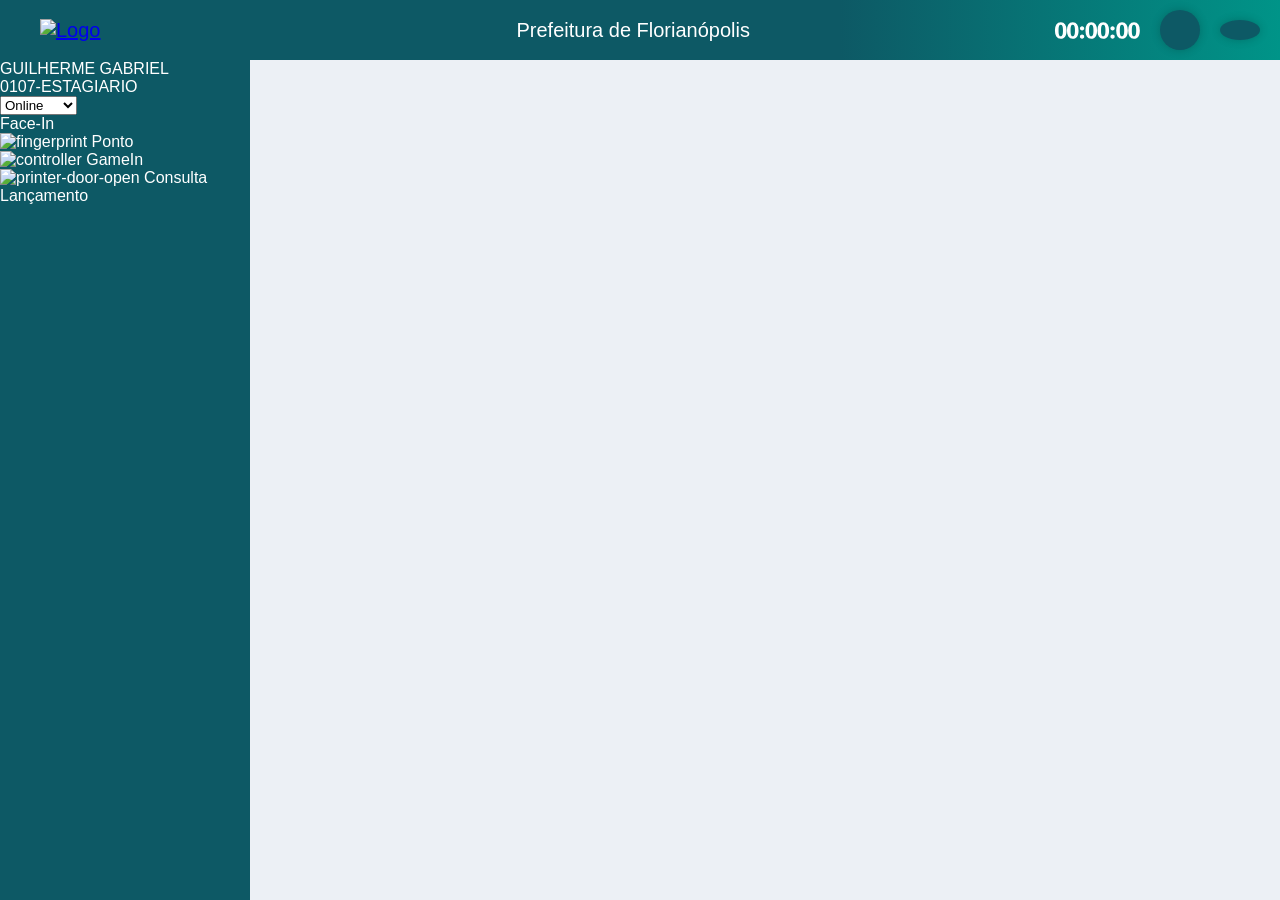
==== index.html @ dd5e00fa "Add initial HTML structure for the project" ====
<!doctype html>
<html lang="pt-br">

<head>
  <meta charset="UTF-8" />
  <meta name="viewport" content="width=device-width, initial-scale=1.0" />
  <link rel="icon" type="image/x-icon" href="https://risoluto.4effect.com.br/faviconLogo.png" />
  <link rel="stylesheet" href="https://cdnjs.cloudflare.com/ajax/libs/font-awesome/7.0.1/css/all.min.css" />
  <link href="https://fonts.googleapis.com/css2?family=Montserrat:wght@400;700&display=swap" rel="stylesheet" />
  <link rel="stylesheet" href="css/main.css" />
  <link rel="stylesheet" href="css/header.css" />
  <link rel="stylesheet" href="css/sidebar.css" />
  <link rel="stylesheet" href="css/content.css" />

  <title>Risoluto</title>
</head>

<body>
  <div class="layout">
    <div class="main-header">
      <div class="menu">
          <i class="fa-solid fa-bars" id="menuToggle"></i>
        <div class="logo-container">
          <a href="#"><img src="https://risoluto.4effect.com.br/content/6431367a41f82eb26218bc7eacbb597b.png"
              width="200px;" alt="Logo" />
          </a>
        </div>
      </div>
      <div class="empresa-container">
        <span>Prefeitura de Florianópolis</span>
      </div>
      <div class="header-user-container">
        <span class="clock">00:00:00</span>
        <img width="40" height="40" src="https://img.icons8.com/ios-filled/50/ffffff/fingerprint.png" alt="fingerprint"
          class="fingerprint" />

        <i class="user fa fa-user"></i>
      </div>
    </div>

    <div class="sidebar">
      <div class="sidebar-menu">
        <div class="user-info">
          <i class="user2 fa fa-user" id="borderColor"></i>
          <div class="name-job-title">
            <span>GUILHERME GABRIEL</span>
            <p>0107-ESTAGIARIO</p>
          </div>
        </div>

        <div class="user-status">
          <select name="status" id="Status">
            <option value="Online">Online</option>
            <option value="Ausente">Ausente</option>
            <option value="Ocupado">Ocupado</option>
          </select>
        </div>

        <div class="face-in">
          <i class="fa-brands fa-facebook-f"></i>
          <span>Face-In</span>
        </div>
        <div class="ponto">
          <img class="sidebar-fingerprint" width="30" height="30"
            src="https://img.icons8.com/ios-filled/50/0c424e/fingerprint.png" alt="fingerprint" />
          <span>Ponto</span>
        </div>
        <div class="game-in">
          <img width="30" height="30" src="https://img.icons8.com/sf-black-filled/64/0d5965/controller.png"
            alt="controller" />
          <span>GameIn</span>
        </div>
        <div class="consulta-lancamento">
          <img width="30" height="30" src="https://img.icons8.com/ios/50/0d5965/printer-door-open.png"
            alt="printer-door-open" />
          <span>Consulta Lançamento</span>
        </div>
      </div>
    </div>

    <main class="content"></main>

  </div>
  <script src="js/script.js"></script>
</body>


</html>
---- css/main.css ----
* {
  margin: 0;
  padding: 0;
  box-sizing: border-box;
}

body {
  font-family: "Segoe UI", Tahoma, Geneva, Verdana, sans-serif;
  background-color: #ecf0f5;
}

.layout {
  display: grid;
  grid-template-areas: "header header" "sidebar content";
  grid-template-columns: 250px 1fr;
  grid-template-rows: 60px 1fr;
  height: 100vh;
}
---- css/header.css ----
.main-header {
  display: flex;
  align-items: center;
  height: 60px;
  background-color: #0d5965;
  justify-content: space-between;
  font-size: 20px;
  grid-area: header;
}

.menu,
.empresa-container,
.header-user-container {
  display: flex;
  color: #fff;
  align-items: center;
  justify-content: center;
  height: 100%;
  width: 100%;
}

.menu {
  padding-left: 20px;
  gap: 20px;
  justify-content: flex-start;
}


.header-user-container {
  background: linear-gradient(90deg, #0d5965, #009488);
  justify-content: flex-end;
  padding: 0 20px;
  gap: 20px;
}

.clock {
    font-family: Digital-7 Mono !important;
    font-size: 1.5rem;
    font-weight: 100;
    -webkit-text-stroke: 1.45px;
}

.fingerprint, .user {
    display: flex;
    background-color: #0d5965;
    color: #fff;
    padding: 10px 20px;
    align-items: center;
    justify-content: center;
    border-radius: 50%;
    box-shadow: 0 0 10px rgba(0, 0, 0, 0.2);
  }
---- css/sidebar.css ----
.sidebar {
    width: 250px;
    background-color: #0d5965;
    color: #fff;
    display: flex;
    flex-direction: column;
    align-items: center;
    height: 100%;
    grid-area: sidebar;
}
---- css/content.css ----
.contente {
    grid-area: content;
}
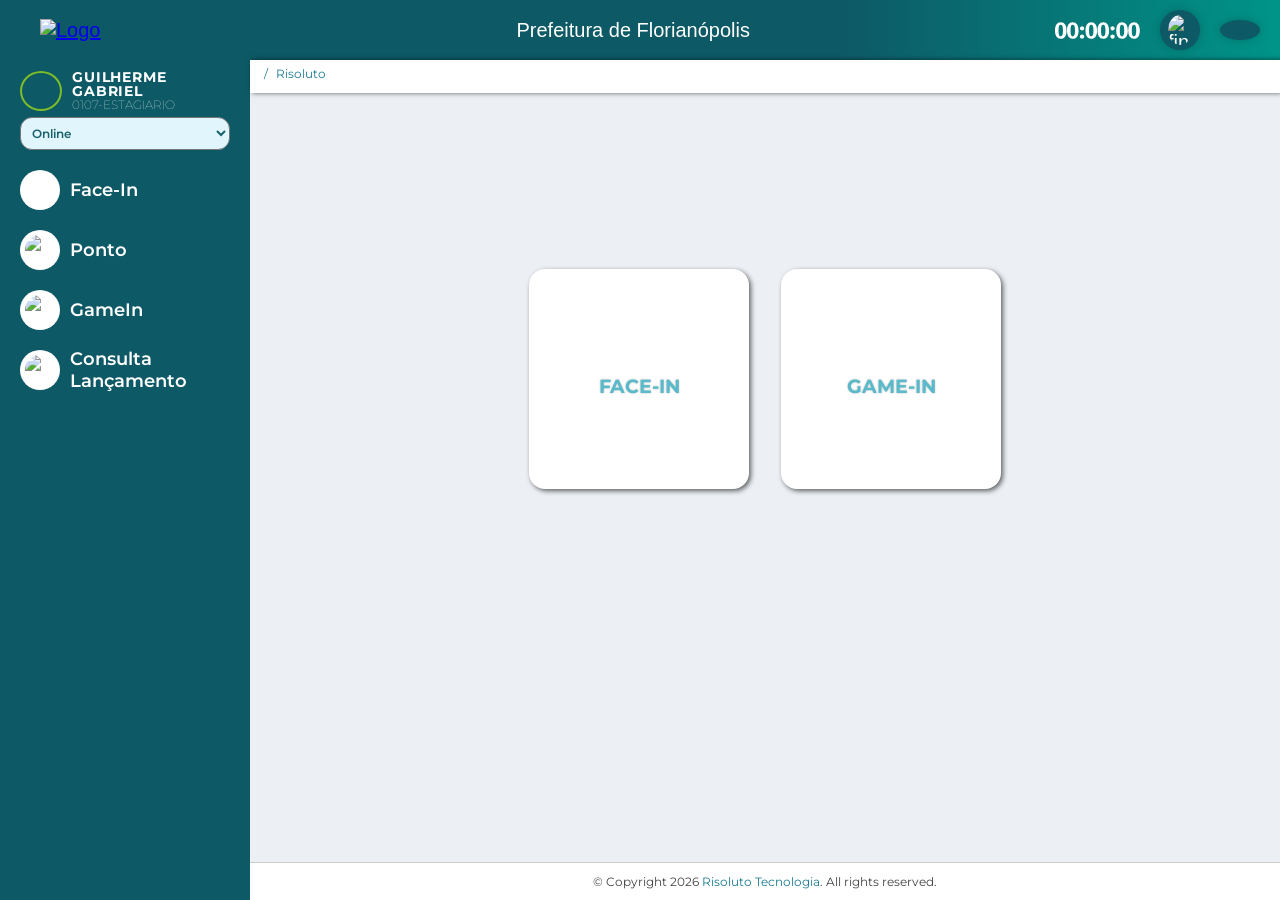
==== commit 8ac76662: "Add content header and footer to index.html" ====
--- a/index.html
+++ b/index.html
@@ -19,7 +19,7 @@
   <div class="layout">
     <div class="main-header">
       <div class="menu">
-          <i class="fa-solid fa-bars" id="menuToggle"></i>
+        <i class="fa-solid fa-bars" id="menuToggle"></i>
         <div class="logo-container">
           <a href="#"><img src="https://risoluto.4effect.com.br/content/6431367a41f82eb26218bc7eacbb597b.png"
               width="200px;" alt="Logo" />
@@ -78,7 +78,39 @@
       </div>
     </div>
 
-    <main class="content"></main>
+    <main class="content">
+
+      <div class="content-header">
+        <a href="#"><i class="fa-solid fa-house"></i></a>
+        <span> / </span>
+        <span>Risoluto</span>
+      </div>
+
+      <div class="content-main">
+
+        <div class="fg-wrapper">
+          <div class="FaceIn">
+            <i class="fa-brands fa-facebook-f">
+            </i>
+            <span>FACE-IN</span>
+          </div>
+        </div>
+
+        <div class="fg-wrapper">
+          <div class="GameIn">
+            <i class="fa-solid fa-gamepad"></i>
+            </i>
+            <span>GAME-IN</span>
+          </div>
+        </div>
+
+      </div>
+
+      <footer class="content-footer">
+        <span>© Copyright 2026 <a href="#">Risoluto Tecnologia</a>. All rights reserved.</span>
+      </footer>
+
+    </main>
 
   </div>
   <script src="js/script.js"></script>
--- a/css/main.css
+++ b/css/main.css
@@ -1,18 +1,20 @@
-* {
-  margin: 0;
-  padding: 0;
-  box-sizing: border-box;
-}
-
-body {
-  font-family: "Segoe UI", Tahoma, Geneva, Verdana, sans-serif;
-  background-color: #ecf0f5;
-}
-
-.layout {
-  display: grid;
-  grid-template-areas: "header header" "sidebar content";
-  grid-template-columns: 250px 1fr;
-  grid-template-rows: 60px 1fr;
-  height: 100vh;
-}
+* {
+  margin: 0;
+  padding: 0;
+  box-sizing: border-box;
+  user-select: none;
+
+}
+
+body {
+  font-family: "Segoe UI", Tahoma, Geneva, Verdana, sans-serif;
+  background-color: #ecf0f5;
+}
+
+.layout {
+  display: grid;
+  grid-template-areas: "header header" "sidebar content";
+  grid-template-columns: 250px 1fr;
+  grid-template-rows: 60px 1fr;
+  height: 100vh;
+}
--- a/css/header.css
+++ b/css/header.css
@@ -1,53 +1,60 @@
-.main-header {
-  display: flex;
-  align-items: center;
-  height: 60px;
-  background-color: #0d5965;
-  justify-content: space-between;
-  font-size: 20px;
-  grid-area: header;
-}
-
-.menu,
-.empresa-container,
-.header-user-container {
-  display: flex;
-  color: #fff;
-  align-items: center;
-  justify-content: center;
-  height: 100%;
-  width: 100%;
-}
-
-.menu {
-  padding-left: 20px;
-  gap: 20px;
-  justify-content: flex-start;
-}
-
-
-.header-user-container {
-  background: linear-gradient(90deg, #0d5965, #009488);
-  justify-content: flex-end;
-  padding: 0 20px;
-  gap: 20px;
-}
-
-.clock {
-    font-family: Digital-7 Mono !important;
-    font-size: 1.5rem;
-    font-weight: 100;
-    -webkit-text-stroke: 1.45px;
-}
-
-.fingerprint, .user {
-    display: flex;
-    background-color: #0d5965;
-    color: #fff;
-    padding: 10px 20px;
-    align-items: center;
-    justify-content: center;
-    border-radius: 50%;
-    box-shadow: 0 0 10px rgba(0, 0, 0, 0.2);
-  }
-
+.main-header {
+  display: flex;
+  align-items: center;
+  height: 60px;
+  background-color: #0d5965;
+  justify-content: space-between;
+  font-size: 20px;
+  grid-area: header;
+}
+
+.menu,
+.empresa-container,
+.header-user-container {
+  display: flex;
+  color: #fff;
+  align-items: center;
+  justify-content: center;
+  height: 100%;
+  width: 100%;
+}
+
+.menu {
+  padding-left: 20px;
+  gap: 20px;
+  justify-content: flex-start;
+}
+
+
+.header-user-container {
+  background: linear-gradient(90deg, #0d5965, #009488);
+  justify-content: flex-end;
+  padding: 0 20px;
+  gap: 20px;
+}
+
+.clock {
+    font-family: Digital-7 Mono !important;
+    font-size: 1.5rem;
+    font-weight: 100;
+    -webkit-text-stroke: 1.45px;
+}
+
+.fingerprint {
+  padding: 5px 8px;
+}
+
+.user {
+  padding: 10px 20px;
+}
+
+.fingerprint, .user {
+    display: flex;
+    background-color: #0d5965;
+    color: #fff;
+    align-items: center;
+    justify-content: center;
+    border-radius: 50%;
+    box-shadow: 0 0 10px rgba(0, 0, 0, 0.2);
+  }
+
--- a/css/sidebar.css
+++ b/css/sidebar.css
@@ -1,10 +1,107 @@
-.sidebar {
-    width: 250px;
-    background-color: #0d5965;
-    color: #fff;
-    display: flex;
-    flex-direction: column;
-    align-items: center;
-    height: 100%;
-    grid-area: sidebar;
-}
+.sidebar {
+  width: 250px;
+  background-color: #0d5965;
+  color: #fff;
+  display: flex;
+  flex-direction: column;
+  align-items: center;
+  height: 100%;
+  grid-area: sidebar;
+}
+
+.sidebar-menu {
+  display: flex;
+  flex-direction: column;
+  padding: 10px 20px;
+}
+
+.user-info {
+  display: inline-flex;
+  align-items: center;
+  gap: 10px;
+  width: 100%;
+  line-height: 13px;
+  margin-bottom: 6px;
+}
+
+.user-info i {
+  border-radius: 50%;
+  border: 2px solid #7cbd28;
+  height: 40px;
+  width: 45px;
+  display: flex;
+  align-items: center;
+  justify-content: center;
+}
+
+.user-info span {
+  flex-wrap: wrap;
+
+  font-family: Montserrat, sans-serif;
+  font-size: 14px;
+  font-weight: bold;
+  letter-spacing: 0.8px;
+}
+
+.user-info p {
+  font-size: 12px;
+  font-weight: 100;
+  font-family: Montserrat, sans-serif;
+}
+
+.user-status {
+  color: #fff;
+  cursor: pointer;
+  margin-bottom: 10px;
+}
+
+.user-status select {
+  background-color: #e1f5fc !important;
+  color: #19626d !important;
+  border-radius: 12px;
+  padding: 7px;
+  font-size: 12px;
+  font-family: Montserrat, sans-serif;
+  font-weight: 600;
+  width: 100%;
+  outline: none;
+}
+
+.face-in,
+.ponto,
+.game-in,
+.consulta-lancamento {
+  display: inline-flex;
+  align-items: center;
+  gap: 10px;
+  font-size: 18px;
+  font-family: Montserrat, sans-serif;
+  font-weight: 600;
+}
+
+.face-in i {
+  color: #0d5965;
+  background-color: #fff;
+  width: 40px;
+  height: 40px;
+  border-radius: 50%;
+  display: flex;
+  align-items: center;
+  justify-content: center;
+  margin: 10px 0;
+}
+
+.ponto img,
+.game-in img,
+.consulta-lancamento img {
+  width: 40px;
+  height: 40px;
+  display: flex;
+  align-items: center;
+  justify-content: center;
+  margin: 10px 0;
+  background-color: #fff;
+  width: fit-content;
+  border-radius: 50%;
+  padding: 5px;
+}
--- a/css/content.css
+++ b/css/content.css
@@ -1,3 +1,101 @@
-.contente {
-    grid-area: content;
-}
+.content {
+    grid-area: content;
+    display: flex;
+    flex-direction: column;
+    font-family: Montserrat, sans-serif;
+    transition: transform .3s;
+}
+
+.content-main {
+  display: flex;
+  gap: 1rem;
+  padding: 1rem;
+  height: 100%;
+  justify-content: center;
+  gap: 2rem;
+}
+
+.content-header {
+  display: flex;
+  gap: 0.5rem;
+  background-color: #fff;
+  padding: 6px;
+  box-shadow: 2px 0 5px rgba(0, 0, 0, 0.6);
+  height: 35px;
+  align-items: flex-start;
+}
+
+.content-header a {
+  font-size: 10px;
+  text-decoration: none;
+  color: #1b7a90;
+}
+
+.content-header span {
+  font-size: 12.2px;
+}
+
+.content-header a,
+.content-header span {
+  color: #1b7a90;
+}
+
+.fg-wrapper {
+  display: flex;
+  flex-direction: column;
+  background-color: #fff;
+  box-shadow: 2px 2px 5px rgba(0, 0, 0, 0.6);
+  color: #58baca;
+  width: 220px;
+  height: 220px;
+  margin-top: 10rem;
+  border-radius: 16px;
+}
+
+.FaceIn,
+.GameIn {
+  display: flex;
+  flex-direction: column;
+  align-items: center;
+  justify-content: center;
+  gap: 0.9rem;
+  height: 100%;
+  cursor: pointer;
+}
+
+.FaceIn i,
+.GameIn i {
+  font-size: 7.8rem;
+  color: #008794;
+}
+
+.FaceIn span,
+.GameIn span {
+  font-size: 1.2rem;
+  color: #58baca;
+  font-weight: bold;
+  text-shadow: 0 0 2px rgba(0, 0, 0, 0.3);
+}
+
+.fg-wrapper:hover {
+    transform: scale(1.05);
+}
+
+.content-footer {
+  display: flex;
+  gap: 0.5rem;
+  background-color: #fff;
+  padding: 6px;
+  height: 40px;
+  align-items: center;
+  justify-content: center;
+  font-size: 12px;
+  color: #444;
+  border-top: 1px solid rgba(0, 0, 0, 0.2);
+  margin-top: auto;
+}
+
+.content-footer a {
+  text-decoration: none;
+  color: #1b7a90;
+}
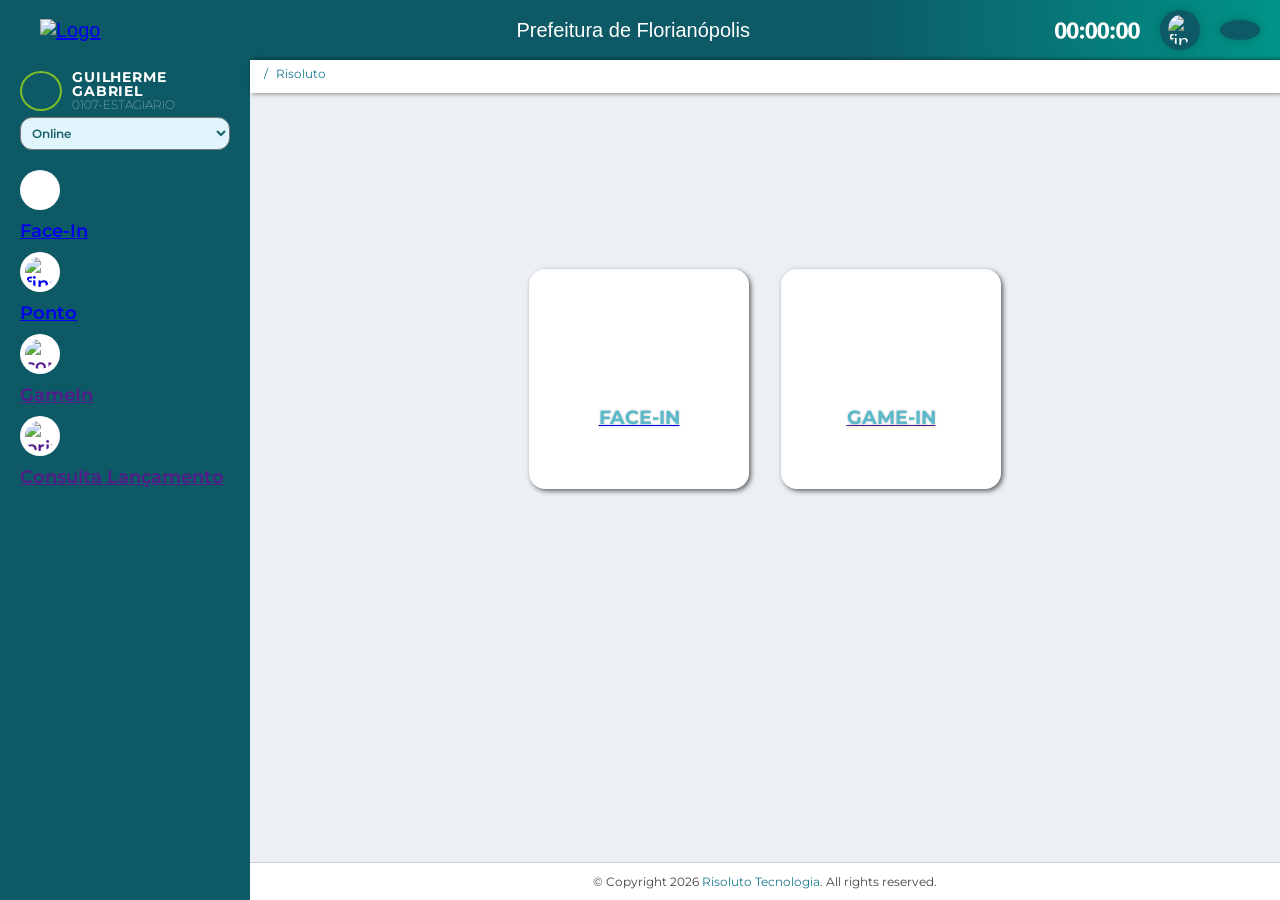
==== commit 3d49c498: "Update links and structure in index.html" ====
--- a/index.html
+++ b/index.html
@@ -57,23 +57,28 @@
         </div>
 
         <div class="face-in">
-          <i class="fa-brands fa-facebook-f"></i>
-          <span>Face-In</span>
+          <a href="facein/facein.html"><i class="fa-brands fa-facebook-f"></i>
+            <span>Face-In</span>
+          </a>
         </div>
         <div class="ponto">
-          <img class="sidebar-fingerprint" width="30" height="30"
-            src="https://img.icons8.com/ios-filled/50/0c424e/fingerprint.png" alt="fingerprint" />
-          <span>Ponto</span>
+          <a href="ponto/gerenciamento-ponto.html"><img class="sidebar-fingerprint" width="30" height="30"
+              src="https://img.icons8.com/ios-filled/50/0c424e/fingerprint.png" alt="fingerprint" />
+            <span>Ponto</span>
+          </a>
         </div>
         <div class="game-in">
-          <img width="30" height="30" src="https://img.icons8.com/sf-black-filled/64/0d5965/controller.png"
-            alt="controller" />
-          <span>GameIn</span>
+          <a href=""><img width="30" height="30" src="https://img.icons8.com/sf-black-filled/64/0d5965/controller.png"
+              alt="controller" />
+            <span>GameIn</span>
+          </a>
         </div>
         <div class="consulta-lancamento">
-          <img width="30" height="30" src="https://img.icons8.com/ios/50/0d5965/printer-door-open.png"
-            alt="printer-door-open" />
-          <span>Consulta Lançamento</span>
+          <a href="">
+            <img width="30" height="30" src="https://img.icons8.com/ios/50/0d5965/printer-door-open.png"
+              alt="printer-door-open" />
+            <span>Consulta Lançamento</span>
+          </a>
         </div>
       </div>
     </div>
@@ -90,27 +95,30 @@
 
         <div class="fg-wrapper">
           <div class="FaceIn">
-            <i class="fa-brands fa-facebook-f">
-            </i>
-            <span>FACE-IN</span>
+            <a href="facein/facein.html"><i class="fa-brands fa-facebook-f">
+              </i>
+              <span>FACE-IN</span>
+            </a>
           </div>
         </div>
 
         <div class="fg-wrapper">
-          <div class="GameIn">
-            <i class="fa-solid fa-gamepad"></i>
-            </i>
-            <span>GAME-IN</span>
-          </div>
+          <a href="">
+            <div class="GameIn">
+              <i class="fa-solid fa-gamepad"></i>
+              </i>
+              <span>GAME-IN</span>
+          </a>
         </div>
-
       </div>
 
-      <footer class="content-footer">
-        <span>© Copyright 2026 <a href="#">Risoluto Tecnologia</a>. All rights reserved.</span>
-      </footer>
+  </div>
 
-    </main>
+  <footer class="content-footer">
+    <span>© Copyright 2026 <a href="#">Risoluto Tecnologia</a>. All rights reserved.</span>
+  </footer>
+
+  </main>
 
   </div>
   <script src="js/script.js"></script>
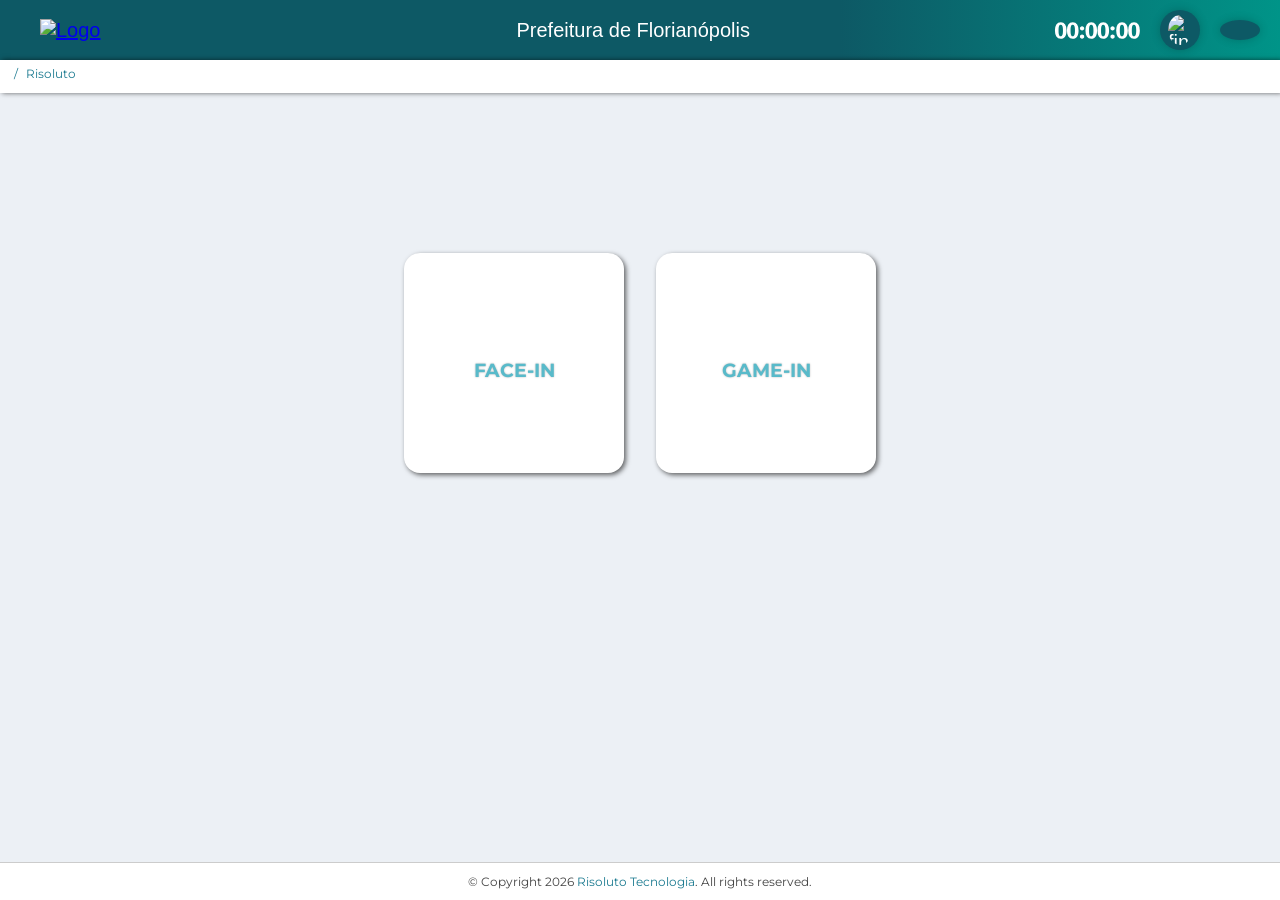
==== commit ce94b288: "Update index.html" ====
--- a/index.html
+++ b/index.html
@@ -19,7 +19,7 @@
   <div class="layout">
     <div class="main-header">
       <div class="menu">
-        <i class="fa-solid fa-bars" id="menuToggle"></i>
+        <i class="fa-solid fa-bars" id="sidebarToggler"></i>
         <div class="logo-container">
           <a href="#"><img src="https://risoluto.4effect.com.br/content/6431367a41f82eb26218bc7eacbb597b.png"
               width="200px;" alt="Logo" />
@@ -33,7 +33,6 @@
         <span class="clock">00:00:00</span>
         <img width="40" height="40" src="https://img.icons8.com/ios-filled/50/ffffff/fingerprint.png" alt="fingerprint"
           class="fingerprint" />
-
         <i class="user fa fa-user"></i>
       </div>
     </div>
--- a/css/main.css
+++ b/css/main.css
@@ -2,8 +2,6 @@
   margin: 0;
   padding: 0;
   box-sizing: border-box;
-  user-select: none;
-
 }
 
 body {
@@ -18,3 +16,9 @@
   grid-template-rows: 60px 1fr;
   height: 100vh;
 }
+
+.layout.adapt {
+  grid-template-areas: "header header" "content content";
+  grid-template-columns: 1fr;
+  grid-template-rows: 60px 1fr;
+}
--- a/css/header.css
+++ b/css/header.css
@@ -6,6 +6,7 @@
   justify-content: space-between;
   font-size: 20px;
   grid-area: header;
+  user-select: none;
 }
 
 .menu,
@@ -17,6 +18,10 @@
   justify-content: center;
   height: 100%;
   width: 100%;
+}
+
+#sidebarToggler {
+  cursor: pointer;
 }
 
 .menu {
@@ -58,3 +63,8 @@
     box-shadow: 0 0 10px rgba(0, 0, 0, 0.2);
   }
 
+@media (max-width: 900px) {
+  .empresa-container {
+    display: none;
+  }
+}
--- a/css/sidebar.css
+++ b/css/sidebar.css
@@ -7,6 +7,15 @@
   align-items: center;
   height: 100%;
   grid-area: sidebar;
+  user-select: none;
+  transition: width .2s ease, opacity .2s ease;
+}
+
+.sidebar.is-closed {
+  width: 0;
+  opacity: 0;
+  pointer-events: none;
+  grid-area: content;
 }
 
 .sidebar-menu {
@@ -67,16 +76,19 @@
   outline: none;
 }
 
-.face-in,
+.face-in 
 .ponto,
 .game-in,
-.consulta-lancamento {
+.consulta-lancamento,
+.sidebar a {
   display: inline-flex;
   align-items: center;
   gap: 10px;
   font-size: 18px;
   font-family: Montserrat, sans-serif;
   font-weight: 600;
+  text-decoration: none;
+  color: #fff;
 }
 
 .face-in i {
--- a/css/content.css
+++ b/css/content.css
@@ -3,13 +3,10 @@
     display: flex;
     flex-direction: column;
     font-family: Montserrat, sans-serif;
-    transition: transform .3s;
 }
 
 .content-main {
   display: flex;
-  gap: 1rem;
-  padding: 1rem;
   height: 100%;
   justify-content: center;
   gap: 2rem;
@@ -53,14 +50,18 @@
 }
 
 .FaceIn,
-.GameIn {
+.GameIn,
+.FaceIn a,
+.GameIn a {
   display: flex;
   flex-direction: column;
   align-items: center;
   justify-content: center;
   gap: 0.9rem;
   height: 100%;
+  width: 100%;
   cursor: pointer;
+  text-decoration: none;
 }
 
 .FaceIn i,
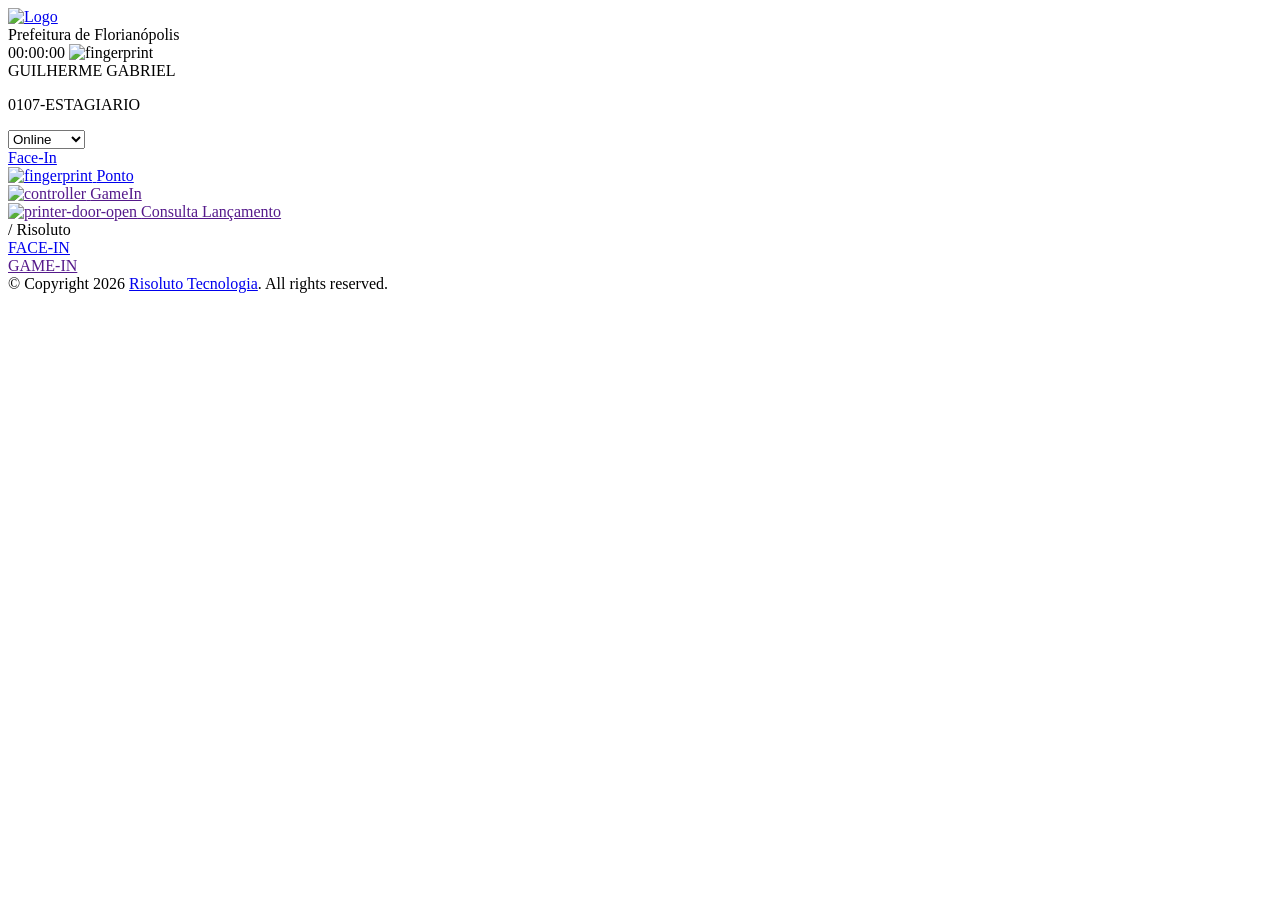
==== commit e1859262: "Add files via upload" ====
--- a/index.html
+++ b/index.html
@@ -1,127 +1,127 @@
-<!doctype html>
-<html lang="pt-br">
-
-<head>
-  <meta charset="UTF-8" />
-  <meta name="viewport" content="width=device-width, initial-scale=1.0" />
-  <link rel="icon" type="image/x-icon" href="https://risoluto.4effect.com.br/faviconLogo.png" />
-  <link rel="stylesheet" href="https://cdnjs.cloudflare.com/ajax/libs/font-awesome/7.0.1/css/all.min.css" />
-  <link href="https://fonts.googleapis.com/css2?family=Montserrat:wght@400;700&display=swap" rel="stylesheet" />
-  <link rel="stylesheet" href="css/main.css" />
-  <link rel="stylesheet" href="css/header.css" />
-  <link rel="stylesheet" href="css/sidebar.css" />
-  <link rel="stylesheet" href="css/content.css" />
-
-  <title>Risoluto</title>
-</head>
-
-<body>
-  <div class="layout">
-    <div class="main-header">
-      <div class="menu">
-        <i class="fa-solid fa-bars" id="sidebarToggler"></i>
-        <div class="logo-container">
-          <a href="#"><img src="https://risoluto.4effect.com.br/content/6431367a41f82eb26218bc7eacbb597b.png"
-              width="200px;" alt="Logo" />
-          </a>
-        </div>
-      </div>
-      <div class="empresa-container">
-        <span>Prefeitura de Florianópolis</span>
-      </div>
-      <div class="header-user-container">
-        <span class="clock">00:00:00</span>
-        <img width="40" height="40" src="https://img.icons8.com/ios-filled/50/ffffff/fingerprint.png" alt="fingerprint"
-          class="fingerprint" />
-        <i class="user fa fa-user"></i>
-      </div>
-    </div>
-
-    <div class="sidebar">
-      <div class="sidebar-menu">
-        <div class="user-info">
-          <i class="user2 fa fa-user" id="borderColor"></i>
-          <div class="name-job-title">
-            <span>GUILHERME GABRIEL</span>
-            <p>0107-ESTAGIARIO</p>
-          </div>
-        </div>
-
-        <div class="user-status">
-          <select name="status" id="Status">
-            <option value="Online">Online</option>
-            <option value="Ausente">Ausente</option>
-            <option value="Ocupado">Ocupado</option>
-          </select>
-        </div>
-
-        <div class="face-in">
-          <a href="facein/facein.html"><i class="fa-brands fa-facebook-f"></i>
-            <span>Face-In</span>
-          </a>
-        </div>
-        <div class="ponto">
-          <a href="ponto/gerenciamento-ponto.html"><img class="sidebar-fingerprint" width="30" height="30"
-              src="https://img.icons8.com/ios-filled/50/0c424e/fingerprint.png" alt="fingerprint" />
-            <span>Ponto</span>
-          </a>
-        </div>
-        <div class="game-in">
-          <a href=""><img width="30" height="30" src="https://img.icons8.com/sf-black-filled/64/0d5965/controller.png"
-              alt="controller" />
-            <span>GameIn</span>
-          </a>
-        </div>
-        <div class="consulta-lancamento">
-          <a href="">
-            <img width="30" height="30" src="https://img.icons8.com/ios/50/0d5965/printer-door-open.png"
-              alt="printer-door-open" />
-            <span>Consulta Lançamento</span>
-          </a>
-        </div>
-      </div>
-    </div>
-
-    <main class="content">
-
-      <div class="content-header">
-        <a href="#"><i class="fa-solid fa-house"></i></a>
-        <span> / </span>
-        <span>Risoluto</span>
-      </div>
-
-      <div class="content-main">
-
-        <div class="fg-wrapper">
-          <div class="FaceIn">
-            <a href="facein/facein.html"><i class="fa-brands fa-facebook-f">
-              </i>
-              <span>FACE-IN</span>
-            </a>
-          </div>
-        </div>
-
-        <div class="fg-wrapper">
-          <a href="">
-            <div class="GameIn">
-              <i class="fa-solid fa-gamepad"></i>
-              </i>
-              <span>GAME-IN</span>
-          </a>
-        </div>
-      </div>
-
-  </div>
-
-  <footer class="content-footer">
-    <span>© Copyright 2026 <a href="#">Risoluto Tecnologia</a>. All rights reserved.</span>
-  </footer>
-
-  </main>
-
-  </div>
-  <script src="js/script.js"></script>
-</body>
-
-
-</html>
+<!doctype html>
+<html lang="pt-br">
+
+<head>
+  <meta charset="UTF-8" />
+  <meta name="viewport" content="width=device-width, initial-scale=1.0" />
+  <link rel="icon" type="image/x-icon" href="https://risoluto.4effect.com.br/faviconLogo.png" />
+  <link rel="stylesheet" href="https://cdnjs.cloudflare.com/ajax/libs/font-awesome/7.0.1/css/all.min.css" />
+  <link href="https://fonts.googleapis.com/css2?family=Montserrat:wght@400;700&display=swap" rel="stylesheet" />
+  <link rel="stylesheet" href="css/main.css" />
+  <link rel="stylesheet" href="css/header.css" />
+  <link rel="stylesheet" href="css/sidebar.css" />
+  <link rel="stylesheet" href="css/content.css" />
+
+  <title>Risoluto</title>
+</head>
+
+<body>
+  <div class="layout">
+    <div class="main-header">
+      <div class="menu">
+        <i class="fa-solid fa-bars" id="sidebarToggler"></i>
+        <div class="logo-container">
+          <a href="#"><img src="https://risoluto.4effect.com.br/content/6431367a41f82eb26218bc7eacbb597b.png"
+              width="200px;" alt="Logo" />
+          </a>
+        </div>
+      </div>
+      <div class="empresa-container">
+        <span>Prefeitura de Florianópolis</span>
+      </div>
+      <div class="header-user-container">
+        <span class="clock">00:00:00</span>
+        <img width="40" height="40" src="https://img.icons8.com/ios-filled/50/ffffff/fingerprint.png" alt="fingerprint"
+          class="fingerprint" />
+        <i class="user fa fa-user"></i>
+      </div>
+    </div>
+
+    <div class="sidebar">
+      <div class="sidebar-menu">
+        <div class="user-info">
+          <i class="user2 fa fa-user" id="borderColor"></i>
+          <div class="name-job-title">
+            <span>GUILHERME GABRIEL</span>
+            <p>0107-ESTAGIARIO</p>
+          </div>
+        </div>
+
+        <div class="user-status">
+          <select name="status" id="Status">
+            <option value="Online">Online</option>
+            <option value="Ausente">Ausente</option>
+            <option value="Ocupado">Ocupado</option>
+          </select>
+        </div>
+
+        <div class="face-in">
+          <a href="facein/facein.html"><i class="fa-brands fa-facebook-f"></i>
+            <span>Face-In</span>
+          </a>
+        </div>
+        <div class="ponto">
+          <a href="ponto/gerenciamento-ponto.html"><img class="sidebar-fingerprint" width="30" height="30"
+              src="https://img.icons8.com/ios-filled/50/0c424e/fingerprint.png" alt="fingerprint" />
+            <span>Ponto</span>
+          </a>
+        </div>
+        <div class="game-in">
+          <a href=""><img width="30" height="30" src="https://img.icons8.com/sf-black-filled/64/0d5965/controller.png"
+              alt="controller" />
+            <span>GameIn</span>
+          </a>
+        </div>
+        <div class="consulta-lancamento">
+          <a href="">
+            <img width="30" height="30" src="https://img.icons8.com/ios/50/0d5965/printer-door-open.png"
+              alt="printer-door-open" />
+            <span>Consulta Lançamento</span>
+          </a>
+        </div>
+      </div>
+    </div>
+
+    <main class="content">
+
+      <div class="content-header">
+        <a href="#"><i class="fa-solid fa-house"></i></a>
+        <span> / </span>
+        <span>Risoluto</span>
+      </div>
+
+      <div class="content-main">
+
+        <div class="fg-wrapper">
+          <div class="FaceIn">
+            <a href="facein/facein.html"><i class="fa-brands fa-facebook-f">
+              </i>
+              <span>FACE-IN</span>
+            </a>
+          </div>
+        </div>
+
+        <div class="fg-wrapper">
+          <a href="">
+            <div class="GameIn">
+              <i class="fa-solid fa-gamepad"></i>
+              </i>
+              <span>GAME-IN</span>
+          </a>
+        </div>
+      </div>
+
+  </div>
+
+  <footer class="content-footer">
+    <span>© Copyright 2026 <a href="#">Risoluto Tecnologia</a>. All rights reserved.</span>
+  </footer>
+
+  </main>
+
+  </div>
+  <script src="js/script.js"></script>
+</body>
+
+
+</html>
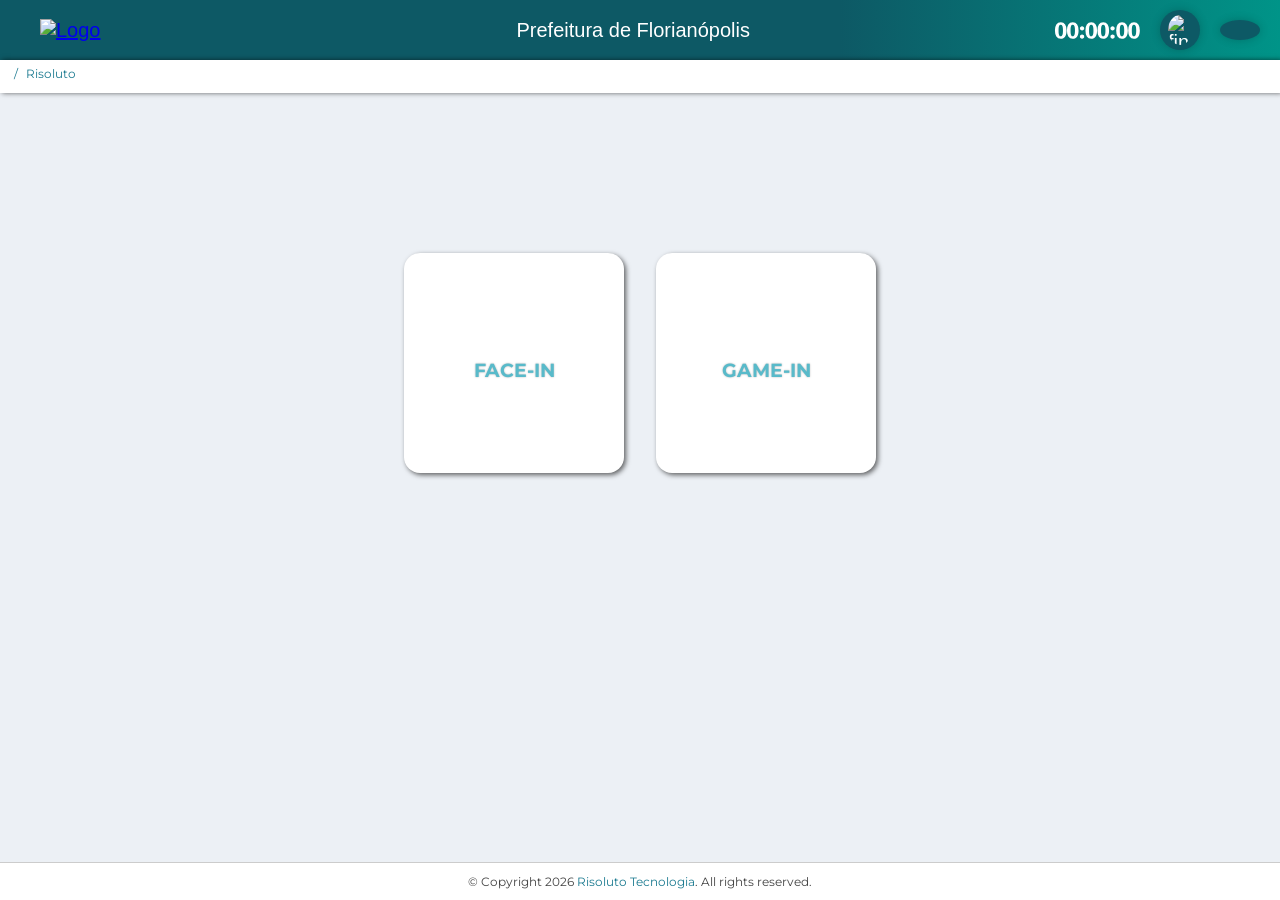
==== commit 48216b1a: "Merge branch 'main' into dev" ====
--- a/index.html
+++ b/index.html
@@ -124,4 +124,4 @@
 </body>
 
 
-</html>+</html>
--- a/css/main.css
+++ b/css/main.css
@@ -0,0 +1,25 @@
+* {
+  margin: 0;
+  padding: 0;
+  box-sizing: border-box;
+}
+
+body {
+  font-family: "Segoe UI", Tahoma, Geneva, Verdana, sans-serif;
+  background-color: #ecf0f5;
+}
+
+.layout {
+  display: grid;
+  grid-template-areas: "header header" "sidebar content";
+  grid-template-columns: 250px 1fr;
+  grid-template-rows: 60px 1fr;
+  height: 100vh;
+}
+
+.layout.adapt {
+  grid-template-areas: "header header" "content content";
+  grid-template-columns: 1fr;
+  grid-template-rows: 60px 1fr;
+
+}
--- a/css/header.css
+++ b/css/header.css
@@ -0,0 +1,71 @@
+.main-header {
+  display: flex;
+  align-items: center;
+  height: 60px;
+  background-color: #0d5965;
+  justify-content: space-between;
+  font-size: 20px;
+  grid-area: header;
+  user-select: none;
+}
+
+.menu,
+.empresa-container,
+.header-user-container {
+  display: flex;
+  color: #fff;
+  align-items: center;
+  justify-content: center;
+  height: 100%;
+  width: 100%;
+}
+
+#sidebarToggler {
+  cursor: pointer;
+}
+
+.menu {
+  padding-left: 20px;
+  gap: 20px;
+  justify-content: flex-start;
+}
+
+.header-user-container {
+  background: linear-gradient(90deg, #0d5965, #009488);
+  justify-content: flex-end;
+  padding: 0 20px;
+  gap: 20px;
+}
+
+.clock {
+  font-family: Digital-7 Mono !important;
+  font-size: 1.5rem;
+  font-weight: 100;
+  -webkit-text-stroke: 1.45px;
+}
+
+.fingerprint {
+  padding: 5px 8px;
+}
+
+.user {
+  padding: 10px 20px;
+}
+
+.fingerprint,
+.user {
+  display: flex;
+  background-color: #0d5965;
+  color: #fff;
+  align-items: center;
+  justify-content: center;
+  border-radius: 50%;
+  box-shadow: 0 0 10px rgba(0, 0, 0, 0.2);
+}
+
+@media (max-width: 900px) {
+  .logo-container,
+  .empresa-container {
+    display: none;
+  }
+}
--- a/css/sidebar.css
+++ b/css/sidebar.css
@@ -0,0 +1,121 @@
+.sidebar {
+  width: 250px;
+  background-color: #0d5965;
+  color: #fff;
+  display: flex;
+  flex-direction: column;
+  align-items: center;
+  height: 100%;
+  grid-area: sidebar;
+  user-select: none;
+  transition: width .2s ease, opacity .2s ease;
+}
+
+.sidebar.is-closed {
+  width: 0;
+  opacity: 0;
+  pointer-events: none;
+  grid-area: content;
+}
+
+.sidebar-menu {
+  display: flex;
+  flex-direction: column;
+  padding: 10px 20px;
+}
+
+.user-info {
+  display: inline-flex;
+  align-items: center;
+  gap: 10px;
+  width: 100%;
+  line-height: 13px;
+  margin-bottom: 6px;
+}
+
+.user-info i {
+  border-radius: 50%;
+  border: 2px solid #7cbd28;
+  height: 40px;
+  width: 45px;
+  display: flex;
+  align-items: center;
+  justify-content: center;
+}
+
+.user-info span {
+  flex-wrap: wrap;
+
+  font-family: Montserrat, sans-serif;
+  font-size: 14px;
+  font-weight: bold;
+  letter-spacing: 0.8px;
+}
+
+.user-info p {
+  font-size: 12px;
+  font-weight: 100;
+  font-family: Montserrat, sans-serif;
+}
+
+.user-status {
+  color: #fff;
+  cursor: pointer;
+  margin-bottom: 10px;
+}
+
+.user-status select {
+  background-color: #e1f5fc !important;
+  color: #19626d !important;
+  border-radius: 12px;
+  padding: 7px;
+  font-size: 12px;
+  font-family: Montserrat, sans-serif;
+  font-weight: 600;
+  width: 100%;
+  outline: none;
+}
+
+.home,
+.face-in 
+.ponto,
+.game-in,
+.consulta-lancamento,
+.sidebar a {
+  display: inline-flex;
+  align-items: center;
+  gap: 10px;
+  font-size: 18px;
+  font-family: Montserrat, sans-serif;
+  font-weight: 600;
+  text-decoration: none;
+  color: #fff;
+}
+
+.home i,
+.face-in i {
+  color: #0d5965;
+  background-color: #fff;
+  width: 40px;
+  height: 40px;
+  border-radius: 50%;
+  display: flex;
+  align-items: center;
+  justify-content: center;
+  margin: 10px 0;
+}
+
+.ponto img,
+.game-in img,
+.consulta-lancamento img {
+  width: 40px;
+  height: 40px;
+  display: flex;
+  align-items: center;
+  justify-content: center;
+  margin: 10px 0;
+  background-color: #fff;
+  width: fit-content;
+  border-radius: 50%;
+  padding: 5px;
+}
--- a/css/content.css
+++ b/css/content.css
@@ -0,0 +1,121 @@
+.content {
+    grid-area: content;
+    display: flex;
+    flex-direction: column;
+    font-family: Montserrat, sans-serif;
+}
+
+.content-main {
+  display: flex;
+  height: 100%;
+  justify-content: center;
+  gap: 2rem;
+}
+
+.content-header {
+  display: flex;
+  gap: 0.5rem;
+  background-color: #fff;
+  padding: 6px;
+  box-shadow: 2px 0 5px rgba(0, 0, 0, 0.6);
+  height: 35px;
+  align-items: flex-start;
+}
+
+.content-header a {
+  font-size: 10px;
+  text-decoration: none;
+  color: #1b7a90;
+}
+
+.content-header span {
+  font-size: 12.2px;
+}
+
+.content-header a,
+.content-header span {
+  color: #1b7a90;
+}
+
+.fg-wrapper {
+  display: flex;
+  flex-direction: column;
+  background-color: #fff;
+  box-shadow: 2px 2px 5px rgba(0, 0, 0, 0.6);
+  color: #58baca;
+  width: 220px;
+  height: 220px;
+  margin-top: 10rem;
+  border-radius: 16px;
+}
+
+.FaceIn,
+.GameIn,
+.FaceIn a,
+.GameIn a {
+  display: flex;
+  flex-direction: column;
+  align-items: center;
+  justify-content: center;
+  gap: 0.9rem;
+  height: 100%;
+  width: 100%;
+  cursor: pointer;
+  text-decoration: none;
+}
+
+.FaceIn i,
+.GameIn i {
+  font-size: 7.8rem;
+  color: #008794;
+}
+
+.FaceIn span,
+.GameIn span {
+  font-size: 1.2rem;
+  color: #58baca;
+  font-weight: bold;
+  text-shadow: 0 0 2px rgba(0, 0, 0, 0.3);
+}
+
+.fg-wrapper:hover {
+    transform: scale(1.05);
+}
+
+.content-footer {
+  display: flex;
+  gap: 0.5rem;
+  background-color: #fff;
+  padding: 6px;
+  height: 40px;
+  align-items: center;
+  justify-content: center;
+  font-size: 12px;
+  color: #444;
+  border-top: 1px solid rgba(0, 0, 0, 0.2);
+  margin-top: auto;
+}
+
+.content-footer a {
+  text-decoration: none;
+  color: #1b7a90;
+}
+
+@media (max-width: 555px) {
+  
+  .content-main {
+    flex-direction: column;
+    gap: 10px;
+    align-items: center;
+    justify-content: center;
+  }
+
+  .fg-wrapper {
+    margin-top: 0;
+  }
+
+  .content-footer {
+    font-size: 9px;
+  }
+  
+}
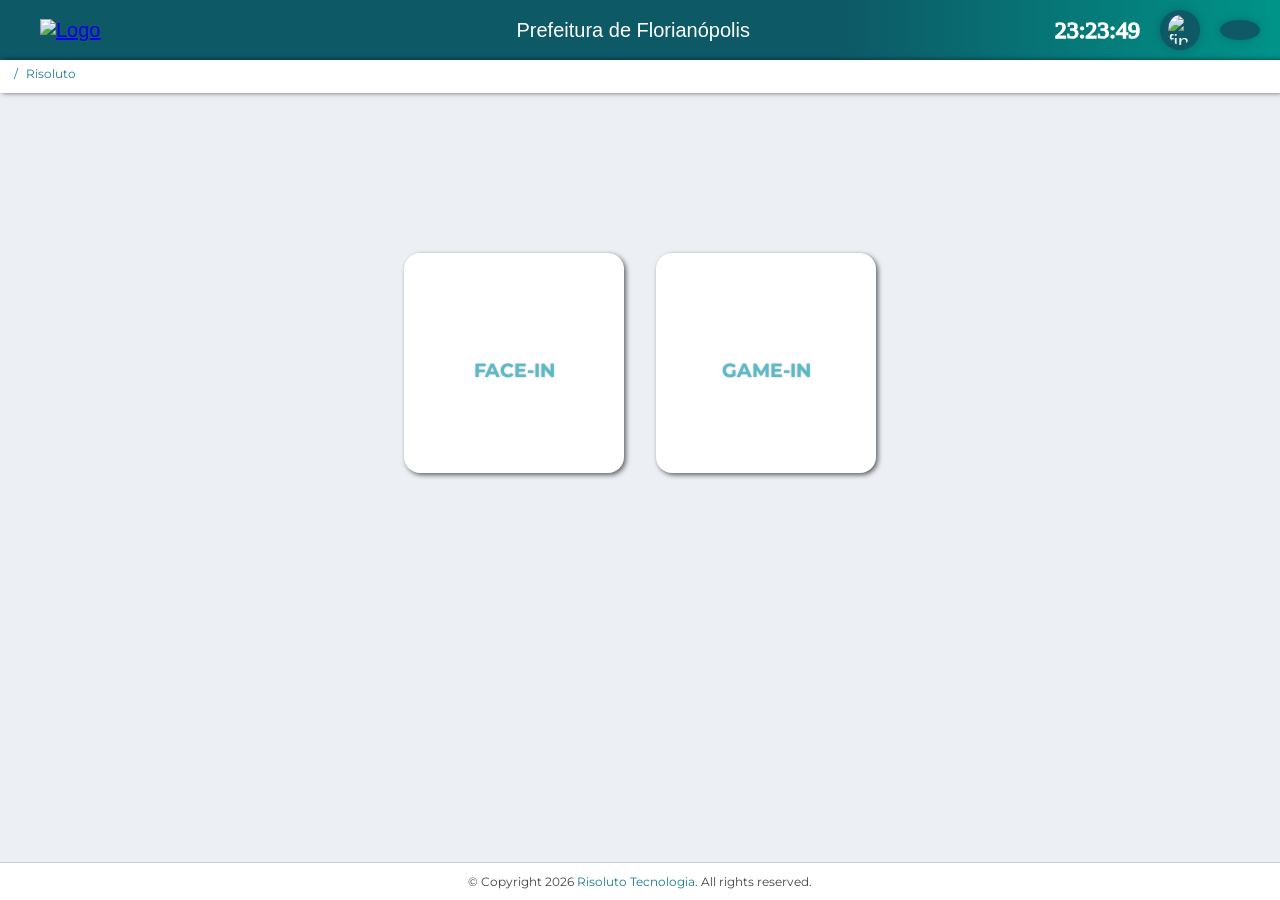
==== commit 77efc2d1: "Add files via upload" ====
--- a/index.html
+++ b/index.html
@@ -124,4 +124,4 @@
 </body>
 
 
-</html>
+</html>
--- a/css/main.css
+++ b/css/main.css
@@ -14,12 +14,11 @@
   grid-template-areas: "header header" "sidebar content";
   grid-template-columns: 250px 1fr;
   grid-template-rows: 60px 1fr;
-  height: 100vh;
+  height: 100dvh;
 }
 
 .layout.adapt {
   grid-template-areas: "header header" "content content";
   grid-template-columns: 1fr;
   grid-template-rows: 60px 1fr;
-
-}
+}
--- a/css/header.css
+++ b/css/header.css
@@ -63,7 +63,7 @@
   box-shadow: 0 0 10px rgba(0, 0, 0, 0.2);
 }
 
-@media (max-width: 900px) {
+@media (max-width: 780px) {
   .logo-container,
   .empresa-container {
     display: none;
--- a/css/sidebar.css
+++ b/css/sidebar.css
@@ -8,7 +8,9 @@
   height: 100%;
   grid-area: sidebar;
   user-select: none;
-  transition: width .2s ease, opacity .2s ease;
+  transition:
+    width 0.2s ease,
+    opacity 0.2s ease;
 }
 
 .sidebar.is-closed {
@@ -77,8 +79,7 @@
 }
 
 .home,
-.face-in 
-.ponto,
+.face-in .ponto,
 .game-in,
 .consulta-lancamento,
 .sidebar a {
@@ -90,7 +91,12 @@
   font-weight: 600;
   text-decoration: none;
   color: #fff;
+  width: 100%;
+  -webkit-tap-highlight-color: transparent;
 }
+
+
+
 
 .home i,
 .face-in i {
--- a/css/content.css
+++ b/css/content.css
@@ -1,8 +1,8 @@
 .content {
-    grid-area: content;
-    display: flex;
-    flex-direction: column;
-    font-family: Montserrat, sans-serif;
+  grid-area: content;
+  display: flex;
+  flex-direction: column;
+  font-family: Montserrat, sans-serif;
 }
 
 .content-main {
@@ -47,6 +47,7 @@
   height: 220px;
   margin-top: 10rem;
   border-radius: 16px;
+  -webkit-tap-highlight-color: transparent;
 }
 
 .FaceIn,
@@ -79,7 +80,7 @@
 }
 
 .fg-wrapper:hover {
-    transform: scale(1.05);
+  transform: scale(1.05);
 }
 
 .content-footer {
@@ -102,7 +103,6 @@
 }
 
 @media (max-width: 555px) {
-  
   .content-main {
     flex-direction: column;
     gap: 10px;
@@ -117,5 +117,4 @@
   .content-footer {
     font-size: 9px;
   }
-  
 }
